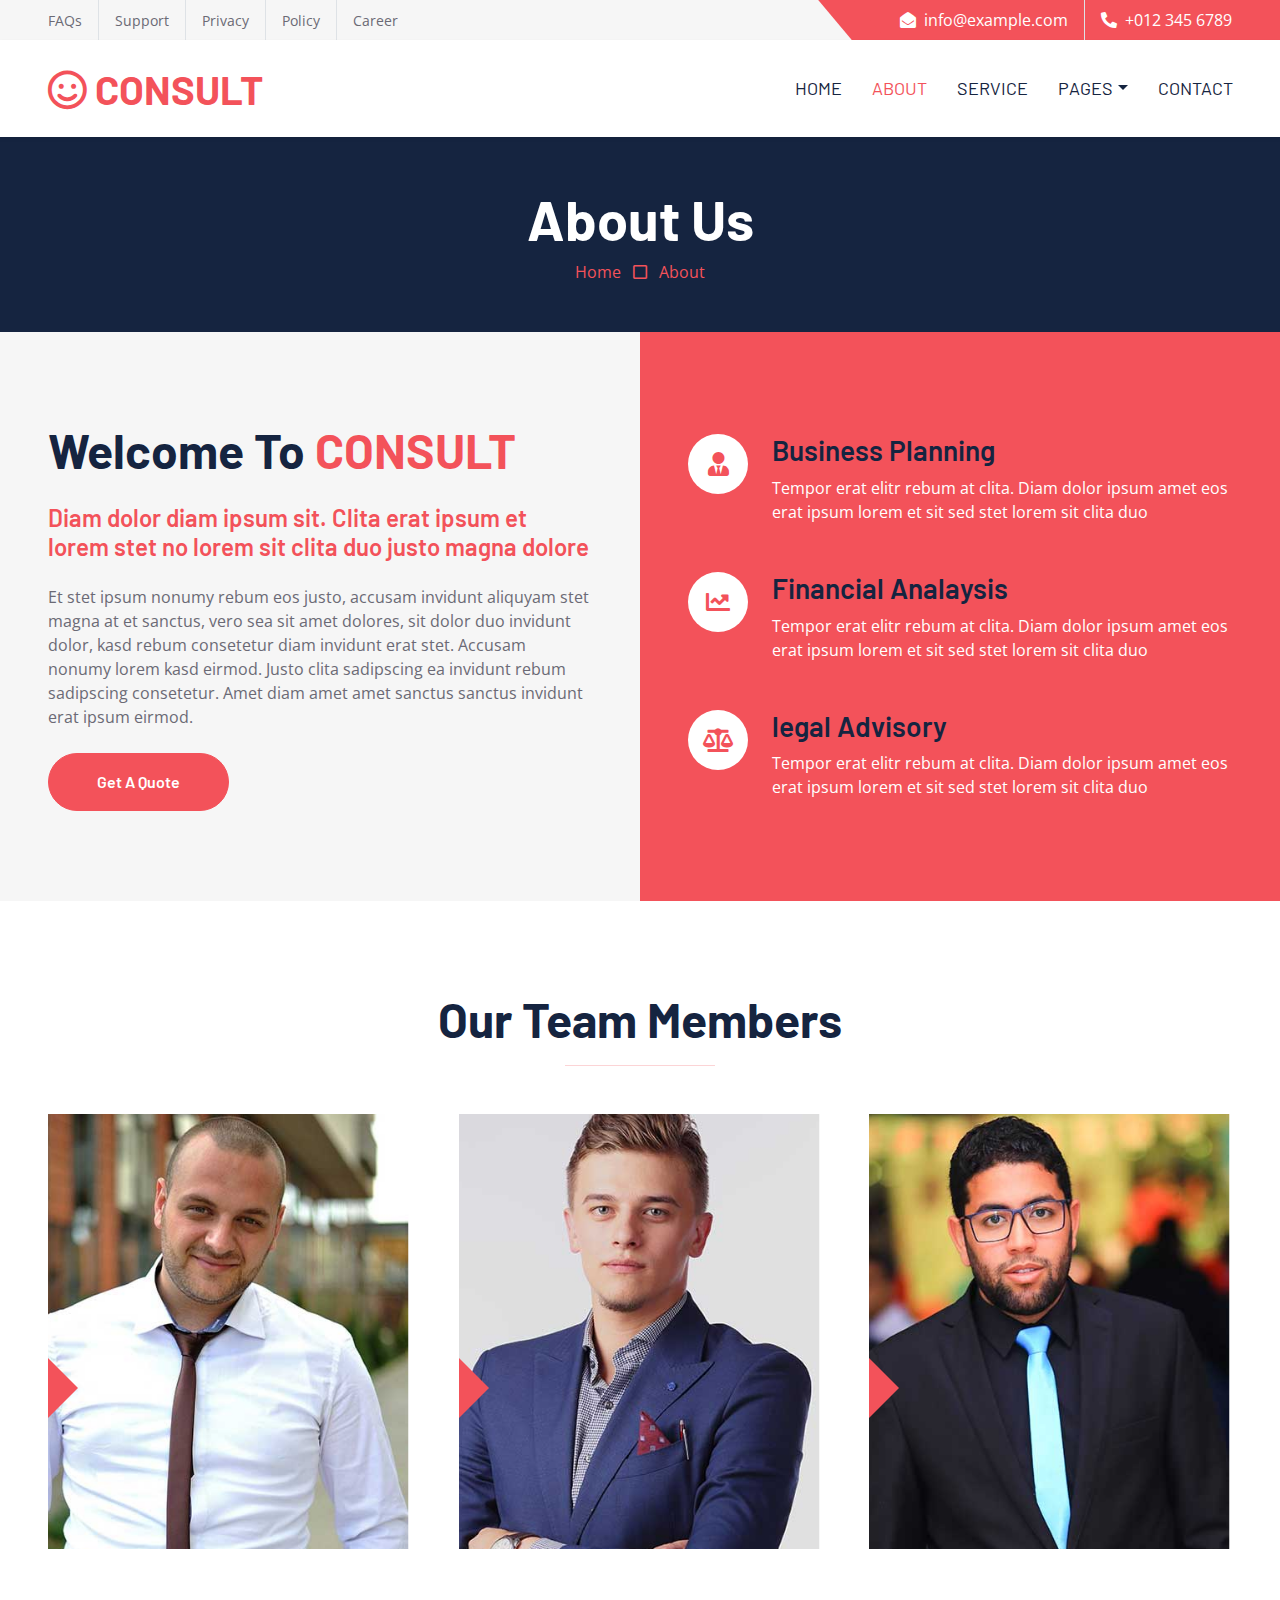
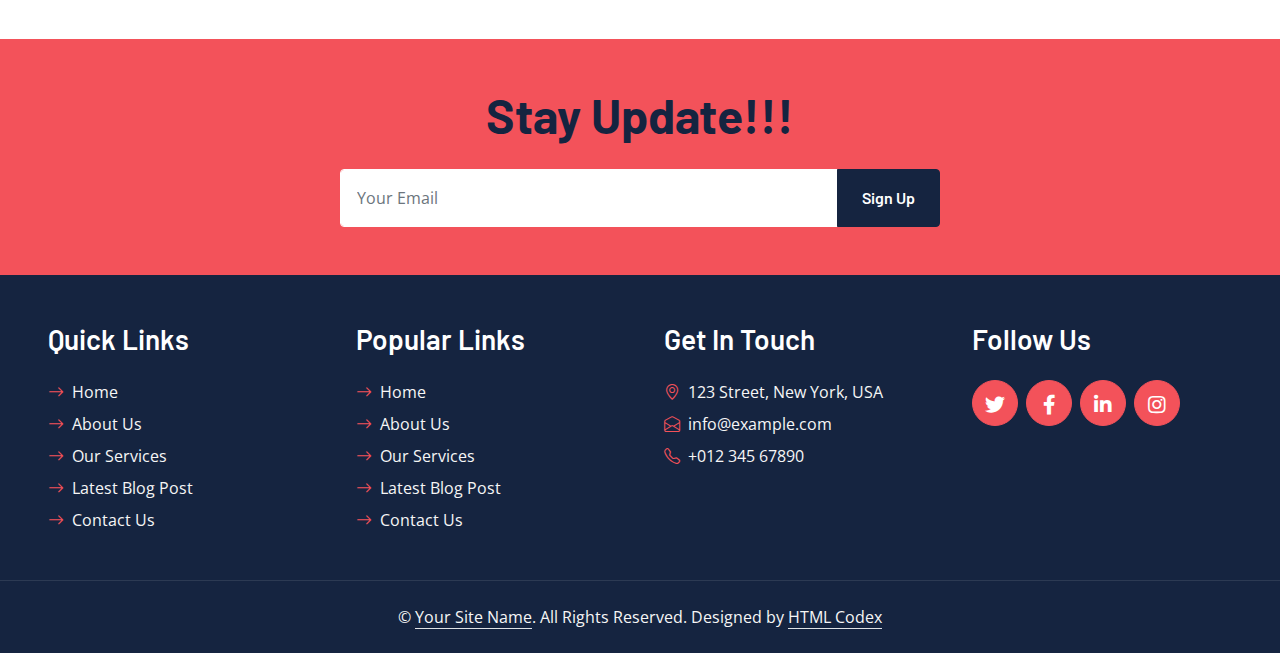
==== about.html @ 0d9e6155 "initial commit" ====
<!DOCTYPE html>
<html lang="en">

<head>
    <meta charset="utf-8">
    <title>CONSULT - Consultancy Website Template</title>
    <meta content="width=device-width, initial-scale=1.0" name="viewport">
    <meta content="Free HTML Templates" name="keywords">
    <meta content="Free HTML Templates" name="description">

    <!-- Favicon -->
    <link href="img/favicon.ico" rel="icon">

    <!-- Google Web Fonts -->
    <link rel="preconnect" href="https://fonts.googleapis.com">
    <link rel="preconnect" href="https://fonts.gstatic.com" crossorigin>
    <link href="https://fonts.googleapis.com/css2?family=Barlow:wght@500;600;700&family=Open+Sans:wght@400;600&display=swap" rel="stylesheet"> 

    <!-- Icon Font Stylesheet -->
    <link href="https://cdnjs.cloudflare.com/ajax/libs/font-awesome/5.10.0/css/all.min.css" rel="stylesheet">
    <link href="https://cdn.jsdelivr.net/npm/bootstrap-icons@1.4.1/font/bootstrap-icons.css" rel="stylesheet">

    <!-- Libraries Stylesheet -->
    <link href="lib/owlcarousel/assets/owl.carousel.min.css" rel="stylesheet">

    <!-- Customized Bootstrap Stylesheet -->
    <link href="css/bootstrap.min.css" rel="stylesheet">

    <!-- Template Stylesheet -->
    <link href="css/style.css" rel="stylesheet">
</head>

<div>
    <!-- Topbar Start -->
    <div class="container-fluid bg-secondary ps-5 pe-0 d-none d-lg-block">
        <div class="row gx-0">
            <div class="col-md-6 text-center text-lg-start mb-2 mb-lg-0">
                <div class="d-inline-flex align-items-center">
                    <a class="text-body py-2 pe-3 border-end" href=""><small>FAQs</small></a>
                    <a class="text-body py-2 px-3 border-end" href=""><small>Support</small></a>
                    <a class="text-body py-2 px-3 border-end" href=""><small>Privacy</small></a>
                    <a class="text-body py-2 px-3 border-end" href=""><small>Policy</small></a>
                    <a class="text-body py-2 ps-3" href=""><small>Career</small></a>
                </div>
            </div>
            <div class="col-md-6 text-center text-lg-end">
                <div class="position-relative d-inline-flex align-items-center bg-primary text-white top-shape px-5">
                    <div class="me-3 pe-3 border-end py-2">
                        <p class="m-0"><i class="fa fa-envelope-open me-2"></i>info@example.com</p>
                    </div>
                    <div class="py-2">
                        <p class="m-0"><i class="fa fa-phone-alt me-2"></i>+012 345 6789</p>
                    </div>
                </div>
            </div>
        </div>
    </div>
    <!-- Topbar End -->


    <!-- Navbar Start -->
    <nav class="navbar navbar-expand-lg bg-white navbar-light shadow-sm px-5 py-3 py-lg-0">
        <a href="index.html" class="navbar-brand p-0">
            <h1 class="m-0 text-uppercase text-primary"><i class="far fa-smile text-primary me-2"></i>consult</h1>
        </a>
        <button class="navbar-toggler" type="button" data-bs-toggle="collapse" data-bs-target="#navbarCollapse">
            <span class="navbar-toggler-icon"></span>
        </button>
        <div class="collapse navbar-collapse" id="navbarCollapse">
            <div class="navbar-nav ms-auto py-0 me-n3">
                <a href="index.html" class="nav-item nav-link">Home</a>
                <a href="about.html" class="nav-item nav-link active">About</a>
                <a href="service.html" class="nav-item nav-link">Service</a>
                <div class="nav-item dropdown">
                    <a href="#" class="nav-link dropdown-toggle" data-bs-toggle="dropdown">Pages</a>
                    <div class="dropdown-menu m-0">
                        <a href="blog.html" class="dropdown-item">Blog Grid</a>
                        <a href="detail.html" class="dropdown-item">Blog Detail</a>
                        <a href="feature.html" class="dropdown-item">Features</a>
                        <a href="quote.html" class="dropdown-item">Quote Form</a>
                        <a href="team.html" class="dropdown-item">The Team</a>
                        <a href="testimonial.html" class="dropdown-item">Testimonial</a>
                    </div>
                </div>
                <a href="contact.html" class="nav-item nav-link">Contact</a>
            </div>
        </div>
    </nav>
    <!-- Navbar End -->


    <!-- Page Header Start -->
    <div class="container-fluid bg-dark p-5">
        <div class="row">
            <div class="col-12 text-center">
                <h1 class="display-4 text-white">About Us</h1>
                <a href="">Home</a>
                <i class="far fa-square text-primary px-2"></i>
                <a href="">About</a>
            </div>
        </div>
    </div>
    <!-- Page Header End -->


    <!-- About Start -->
    <div class="container-fluid bg-secondary p-0">
        <div class="row g-0">
            <div class="col-lg-6 py-6 px-5">
                <h1 class="display-5 mb-4">Welcome To <span class="text-primary">CONSULT</span></h1>
                <h4 class="text-primary mb-4">Diam dolor diam ipsum sit. Clita erat ipsum et lorem stet no lorem sit clita duo justo magna dolore</h4>
                <p class="mb-4">Et stet ipsum nonumy rebum eos justo, accusam invidunt aliquyam stet magna at et sanctus, vero sea sit amet dolores, sit dolor duo invidunt dolor, kasd rebum consetetur diam invidunt erat stet. Accusam nonumy lorem kasd eirmod. Justo clita sadipscing ea invidunt rebum sadipscing consetetur. Amet diam amet amet sanctus sanctus invidunt erat ipsum eirmod.</p>
                <a href="" class="btn btn-primary py-md-3 px-md-5 rounded-pill">Get A Quote</a>
            </div>
            <div class="col-lg-6">
                <div class="h-100 d-flex flex-column justify-content-center bg-primary p-5">
                    <div class="d-flex text-white mb-5">
                        <div class="d-flex flex-shrink-0 align-items-center justify-content-center bg-white text-primary rounded-circle mx-auto mb-4" style="width: 60px; height: 60px;">
                            <i class="fa fa-user-tie fs-4"></i>
                        </div>
                        <div class="ps-4">
                            <h3>Business Planning</h3>
                            <p class="mb-0">Tempor erat elitr rebum at clita. Diam dolor ipsum amet eos erat ipsum lorem et sit sed stet lorem sit clita duo</p>
                        </div>
                    </div>
                    <div class="d-flex text-white mb-5">
                        <div class="d-flex flex-shrink-0 align-items-center justify-content-center bg-white text-primary rounded-circle mx-auto mb-4" style="width: 60px; height: 60px;">
                            <i class="fa fa-chart-line fs-4"></i>
                        </div>
                        <div class="ps-4">
                            <h3>Financial Analaysis</h3>
                            <p class="mb-0">Tempor erat elitr rebum at clita. Diam dolor ipsum amet eos erat ipsum lorem et sit sed stet lorem sit clita duo</p>
                        </div>
                    </div>
                    <div class="d-flex text-white">
                        <div class="d-flex flex-shrink-0 align-items-center justify-content-center bg-white text-primary rounded-circle mx-auto mb-4" style="width: 60px; height: 60px;">
                            <i class="fa fa-balance-scale fs-4"></i>
                        </div>
                        <div class="ps-4">
                            <h3>legal Advisory</h3>
                            <p class="mb-0">Tempor erat elitr rebum at clita. Diam dolor ipsum amet eos erat ipsum lorem et sit sed stet lorem sit clita duo</p>
                        </div>
                    </div>
                </div>
            </div>
        </div>
    </div>
    <!-- About End -->


    <!-- Team Start -->
    <div class="container-fluid py-6 px-5">
        <div class="text-center mx-auto mb-5" style="max-width: 600px;">
            <h1 class="display-5 mb-0">Our Team Members</h1>
            <hr class="w-25 mx-auto bg-primary">
        </div>
        <div class="row g-5">
            <div class="col-lg-4">
                <div class="team-item position-relative overflow-hidden">
                    <img class="img-fluid w-100" src="img/team-1.jpg" alt="">
                    <div class="team-text w-100 position-absolute top-50 text-center bg-primary p-4">
                        <h3 class="text-white">Full Name</h3>
                        <p class="text-white text-uppercase mb-0">Designation</p>
                    </div>
                </div>
            </div>
            <div class="col-lg-4">
                <div class="team-item position-relative overflow-hidden">
                    <img class="img-fluid w-100" src="img/team-2.jpg" alt="">
                    <div class="team-text w-100 position-absolute top-50 text-center bg-primary p-4">
                        <h3 class="text-white">Full Name</h3>
                        <p class="text-white text-uppercase mb-0">Designation</p>
                    </div>
                </div>
            </div>
            <div class="col-lg-4">
                <div class="team-item position-relative overflow-hidden">
                    <img class="img-fluid w-100" src="img/team-3.jpg" alt="">
                    <div class="team-text w-100 position-absolute top-50 text-center bg-primary p-4">
                        <h3 class="text-white">Full Name</h3>
                        <p class="text-white text-uppercase mb-0">Designation</p>
                    </div>
                </div>
            </div>
        </div>
    </div>
    <!-- Team End -->
    

    <!-- Footer Start -->
    <div class="container-fluid bg-primary text-secondary p-5">
        <div class="row g-5">
            <div class="col-12 text-center">
                <h1 class="display-5 mb-4">Stay Update!!!</h1>
                <form class="mx-auto" style="max-width: 600px;">
                    <div class="input-group">
                        <input type="text" class="form-control border-white p-3" placeholder="Your Email">
                        <button class="btn btn-dark px-4">Sign Up</button>
                    </div>
                </form>
            </div>
        </div>
    </div>
    <div class="container-fluid bg-dark text-secondary p-5">
        <div class="row g-5">
            <div class="col-lg-3 col-md-6">
                <h3 class="text-white mb-4">Quick Links</h3>
                <div class="d-flex flex-column justify-content-start">
                    <a class="text-secondary mb-2" href="#"><i class="bi bi-arrow-right text-primary me-2"></i>Home</a>
                    <a class="text-secondary mb-2" href="#"><i class="bi bi-arrow-right text-primary me-2"></i>About Us</a>
                    <a class="text-secondary mb-2" href="#"><i class="bi bi-arrow-right text-primary me-2"></i>Our Services</a>
                    <a class="text-secondary mb-2" href="#"><i class="bi bi-arrow-right text-primary me-2"></i>Latest Blog Post</a>
                    <a class="text-secondary" href="#"><i class="bi bi-arrow-right text-primary me-2"></i>Contact Us</a>
                </div>
            </div>
            <div class="col-lg-3 col-md-6">
                <h3 class="text-white mb-4">Popular Links</h3>
                <div class="d-flex flex-column justify-content-start">
                    <a class="text-secondary mb-2" href="#"><i class="bi bi-arrow-right text-primary me-2"></i>Home</a>
                    <a class="text-secondary mb-2" href="#"><i class="bi bi-arrow-right text-primary me-2"></i>About Us</a>
                    <a class="text-secondary mb-2" href="#"><i class="bi bi-arrow-right text-primary me-2"></i>Our Services</a>
                    <a class="text-secondary mb-2" href="#"><i class="bi bi-arrow-right text-primary me-2"></i>Latest Blog Post</a>
                    <a class="text-secondary" href="#"><i class="bi bi-arrow-right text-primary me-2"></i>Contact Us</a>
                </div>
            </div>
            <div class="col-lg-3 col-md-6">
                <h3 class="text-white mb-4">Get In Touch</h3>
                <p class="mb-2"><i class="bi bi-geo-alt text-primary me-2"></i>123 Street, New York, USA</p>
                <p class="mb-2"><i class="bi bi-envelope-open text-primary me-2"></i>info@example.com</p>
                <p class="mb-0"><i class="bi bi-telephone text-primary me-2"></i>+012 345 67890</p>
            </div>
            <div class="col-lg-3 col-md-6">
                <h3 class="text-white mb-4">Follow Us</h3>
                <div class="d-flex">
                    <a class="btn btn-lg btn-primary btn-lg-square rounded-circle me-2" href="#"><i class="fab fa-twitter fw-normal"></i></a>
                    <a class="btn btn-lg btn-primary btn-lg-square rounded-circle me-2" href="#"><i class="fab fa-facebook-f fw-normal"></i></a>
                    <a class="btn btn-lg btn-primary btn-lg-square rounded-circle me-2" href="#"><i class="fab fa-linkedin-in fw-normal"></i></a>
                    <a class="btn btn-lg btn-primary btn-lg-square rounded-circle" href="#"><i class="fab fa-instagram fw-normal"></i></a>
                </div>
            </div>
        </div>
    </div>
    <div class="container-fluid bg-dark text-secondary text-center border-top py-4 px-5" style="border-color: rgba(256, 256, 256, .1) !important;">
        <p class="m-0">&copy; <a class="text-secondary border-bottom" href="#">Your Site Name</a>. All Rights Reserved. Designed by <a class="text-secondary border-bottom" href="https://htmlcodex.com">HTML Codex</a></p>
    </div>
    <!-- Footer End -->


    <!-- Back to Top -->
    <a href="#" class="btn btn-lg btn-primary btn-lg-square rounded-circle back-to-top"><i class="bi bi-arrow-up"></i></a>


    <!-- JavaScript Libraries -->
    <script src="https://code.jquery.com/jquery-3.4.1.min.js"></script>
    <script src="https://cdn.jsdelivr.net/npm/bootstrap@5.0.0/dist/js/bootstrap.bundle.min.js"></script>
    <script src="lib/easing/easing.min.js"></script>
    <script src="lib/waypoints/waypoints.min.js"></script>
    <script src="lib/owlcarousel/owl.carousel.min.js"></script>

    <!-- Template Javascript -->
    <script src="js/main.js"></script>
</body>

</html>
---- css/style.css ----
/********** Template CSS **********/
:root {
    --primary: #F3525A;
    --secondary: #F6F6F6;
    --light: #FFFFFF;
    --dark: #152440;
}

h1,
h2,
.font-weight-bold {
    font-weight: 700 !important;
}

h3,
h4,
.font-weight-semi-bold {
    font-weight: 600 !important;
}

h5,
h6,
.font-weight-medium {
    font-weight: 500 !important;
}

.pt-6 {
    padding-top: 90px;
}

.pb-6 {
    padding-bottom: 90px;
}

.py-6 {
    padding-top: 90px;
    padding-bottom: 90px;
}

.btn {
    font-family: 'Barlow', sans-serif;
    font-weight: 600;
    transition: .5s;
}

.btn-primary {
    color: #FFFFFF;
}

.btn-square {
    width: 36px;
    height: 36px;
}

.btn-sm-square {
    width: 28px;
    height: 28px;
}

.btn-lg-square {
    width: 46px;
    height: 46px;
}

.btn-square,
.btn-sm-square,
.btn-lg-square {
    padding-left: 0;
    padding-right: 0;
    text-align: center;
}

.back-to-top {
    position: fixed;
    display: none;
    right: 45px;
    bottom: 45px;
    z-index: 99;
}

.top-shape::before {
    position: absolute;
    content: "";
    width: 35px;
    height: 100%;
    top: 0;
    left: -17px;
    background: var(--primary);
    transform: skew(40deg);
}

.navbar-light .navbar-nav .nav-link {
    font-family: 'Barlow', sans-serif;
    padding: 35px 15px;
    font-size: 18px;
    text-transform: uppercase;
    color: var(--dark);
    outline: none;
    transition: .5s;
}

.sticky-top.navbar-light .navbar-nav .nav-link {
    padding: 20px 15px;
}

.navbar-light .navbar-nav .nav-link:hover,
.navbar-light .navbar-nav .nav-link.active {
    color: var(--primary);
}

@media (max-width: 991.98px) {
    .navbar-light .navbar-nav .nav-link  {
        padding: 10px 0;
    }
}

.carousel-caption {
    top: 0;
    left: 0;
    right: 0;
    bottom: 0;
    background: rgba(21, 36, 64, .7);
    z-index: 1;
}

@media (max-width: 576px) {
    .carousel-caption h5 {
        font-size: 14px;
        font-weight: 500 !important;
    }

    .carousel-caption h1 {
        font-size: 30px;
        font-weight: 600 !important;
    }
}

.carousel-control-prev,
.carousel-control-next {
    width: 10%;
}

.carousel-control-prev-icon,
.carousel-control-next-icon {
    width: 3rem;
    height: 3rem;
}

.service-item {
    position: relative;
    overflow: hidden;
    height: 350px;
    display: flex;
    flex-direction: column;
    align-items: center;
    justify-content: center;
    transition: .3s;
}

.service-item::after {
    position: absolute;
    content: "";
    width: 100%;
    height: 50px;
    bottom: -50px;
    left: 0;
    background: var(--light);
    border-radius: 100% 100% 0 0;
    box-shadow: 0px -10px 5px #EEEEEE;
    transition: .5s;
}

.service-item:hover::after {
    bottom: -25px;
}

.service-item p {
    transition: .3s;
}

.service-item:hover p {
    margin-bottom: 25px !important;
}

.team-item img {
    transform: scale(1.15);
    margin-left: -30px;
    transition: .5s;
}

.team-item:hover img {
    margin-left: 0;
}

.team-item .team-text {
    left: -100%;
    transition: .5s;
}

.team-item .team-text::after {
    position: absolute;
    content: "";
    width: 0;
    height: 0;
    top: 50%;
    right: -60px;
    margin-top: -30px;
    border: 30px solid;
    border-color: transparent transparent transparent var(--primary);
}

.team-item:hover .team-text {
    left: 0;
}

.testimonial-carousel .owl-nav {
    margin-top: 30px;
    display: flex;
    justify-content: start;
}

.testimonial-carousel .owl-nav .owl-prev,
.testimonial-carousel .owl-nav .owl-next{
    position: relative;
    margin: 0 5px;
    width: 45px;
    height: 45px;
    display: flex;
    align-items: center;
    justify-content: center;
    color: #FFFFFF;
    background: var(--primary);
    font-size: 22px;
    border-radius: 45px;
    transition: .5s;
}

.testimonial-carousel .owl-nav .owl-prev:hover,
.testimonial-carousel .owl-nav .owl-next:hover {
    color: var(--dark);
}

.testimonial-carousel .owl-item img {
    width: 90px;
    height: 90px;
}

.blog-item img {
    transition: .5s;
}

.blog-item:hover img {
    transform: scale(1.1);
}
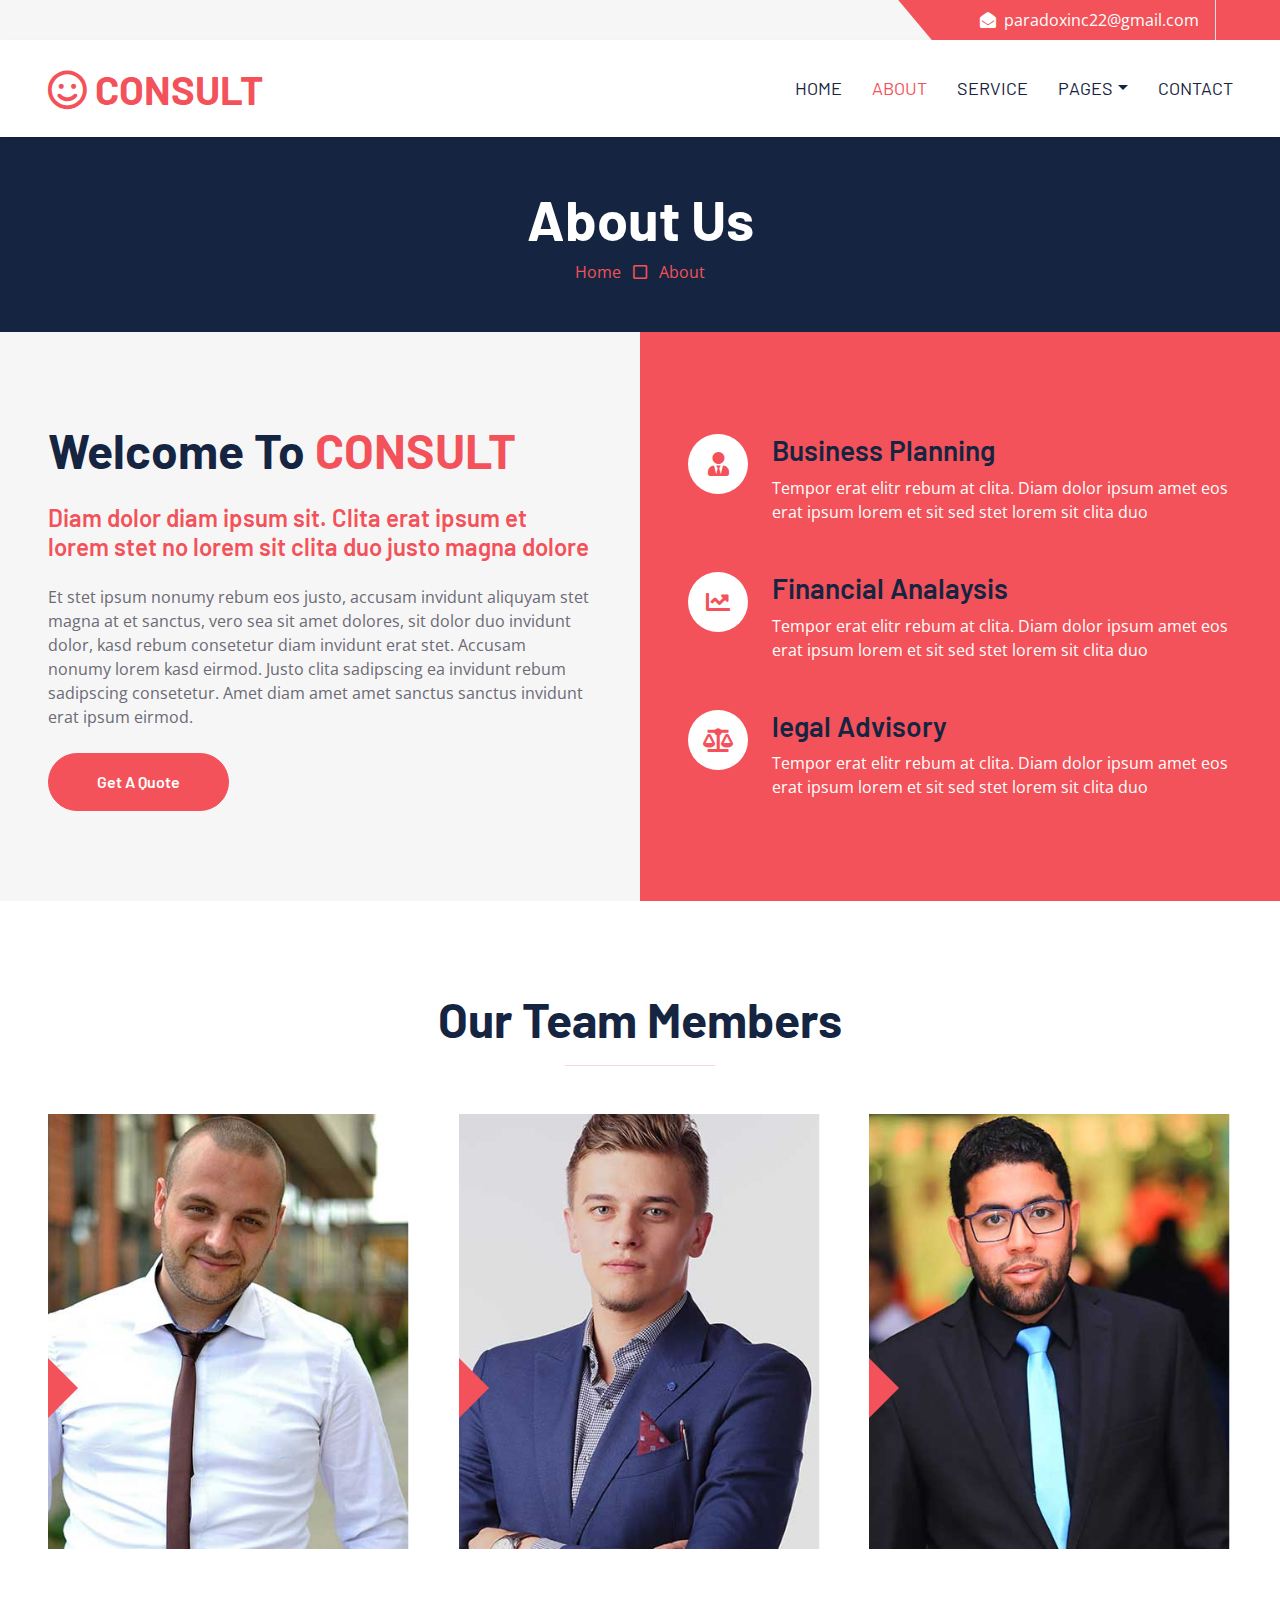
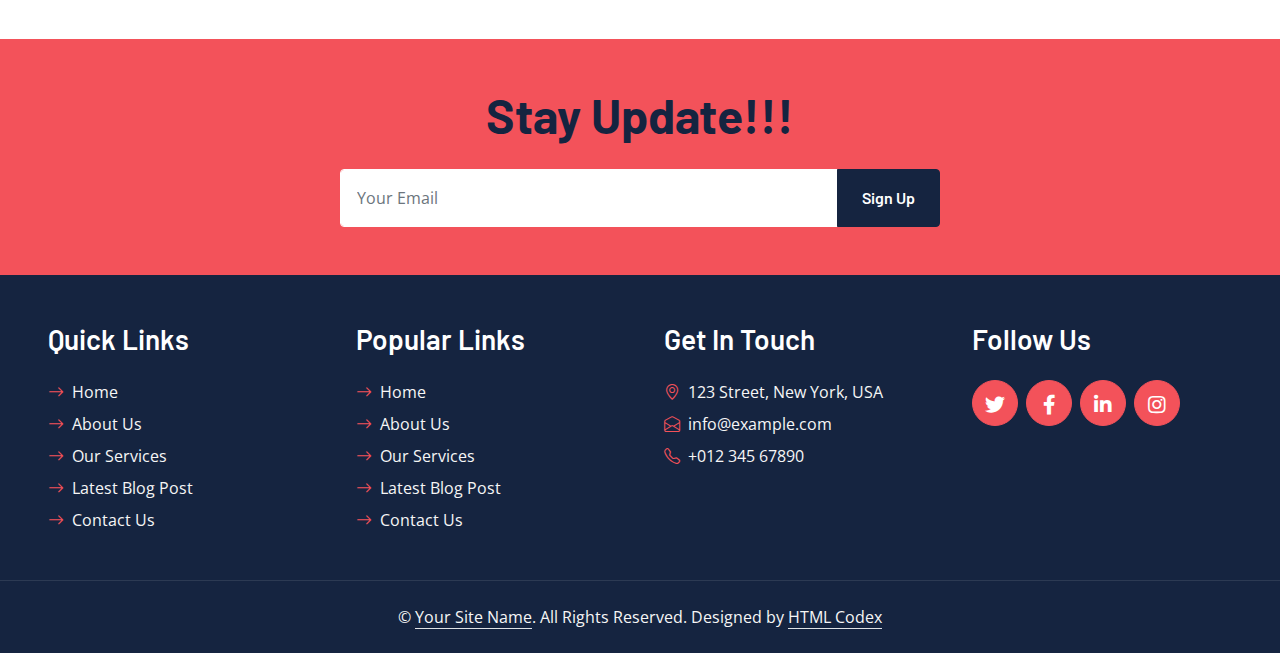
==== commit 5b237bb7: "jayanths changes" ====
--- a/about.html
+++ b/about.html
@@ -35,22 +35,24 @@
     <div class="container-fluid bg-secondary ps-5 pe-0 d-none d-lg-block">
         <div class="row gx-0">
             <div class="col-md-6 text-center text-lg-start mb-2 mb-lg-0">
+                <!--
                 <div class="d-inline-flex align-items-center">
                     <a class="text-body py-2 pe-3 border-end" href=""><small>FAQs</small></a>
                     <a class="text-body py-2 px-3 border-end" href=""><small>Support</small></a>
                     <a class="text-body py-2 px-3 border-end" href=""><small>Privacy</small></a>
                     <a class="text-body py-2 px-3 border-end" href=""><small>Policy</small></a>
                     <a class="text-body py-2 ps-3" href=""><small>Career</small></a>
-                </div>
+                </div>-->
             </div>
             <div class="col-md-6 text-center text-lg-end">
                 <div class="position-relative d-inline-flex align-items-center bg-primary text-white top-shape px-5">
                     <div class="me-3 pe-3 border-end py-2">
-                        <p class="m-0"><i class="fa fa-envelope-open me-2"></i>info@example.com</p>
-                    </div>
+                        <p class="m-0"><i class="fa fa-envelope-open me-2"></i>paradoxinc22@gmail.com</p>
+                    </div>
+                    <!--
                     <div class="py-2">
                         <p class="m-0"><i class="fa fa-phone-alt me-2"></i>+012 345 6789</p>
-                    </div>
+                    </div>-->
                 </div>
             </div>
         </div>
@@ -63,7 +65,7 @@
         <a href="index.html" class="navbar-brand p-0">
             <h1 class="m-0 text-uppercase text-primary"><i class="far fa-smile text-primary me-2"></i>consult</h1>
         </a>
-        <button class="navbar-toggler" type="button" data-bs-toggle="collapse" data-bs-target="#navbarCollapse">
+        <button title="button" class="navbar-toggler" type="button" data-bs-toggle="collapse" data-bs-target="#navbarCollapse">
             <span class="navbar-toggler-icon"></span>
         </button>
         <div class="collapse navbar-collapse" id="navbarCollapse">
